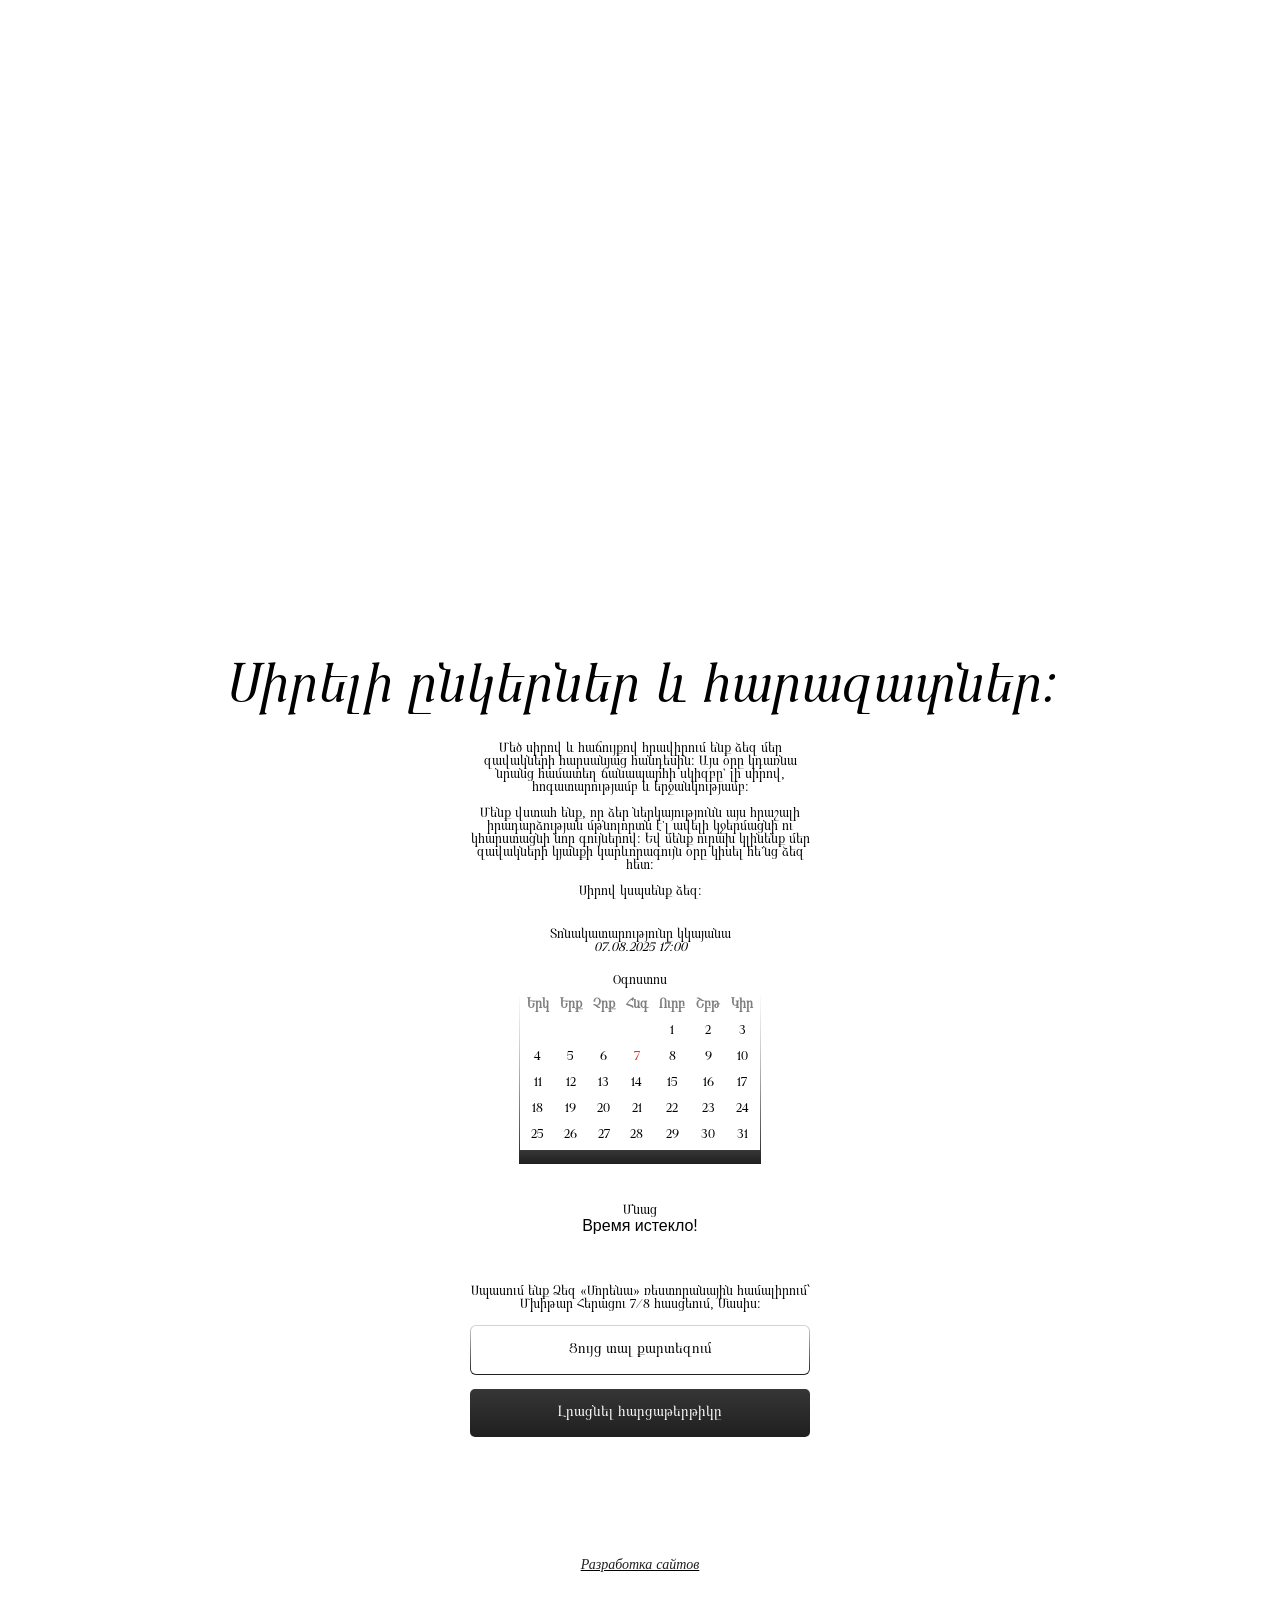
==== maina_arm.html @ dd4e908f "Initial commit" ====
<!DOCTYPE html>
<!--[if lt IE 7]>      <html class="no-js lt-ie9 lt-ie8 lt-ie7"> <![endif]-->
<!--[if IE 7]>         <html class="no-js lt-ie9 lt-ie8"> <![endif]-->
<!--[if IE 8]>         <html class="no-js lt-ie9"> <![endif]-->
<!--[if gt IE 8]>      <html class="no-js"> <!--<![endif]-->
<html>
    <head>
        <meta charset="utf-8">
        <meta http-equiv="X-UA-Compatible" content="IE=edge">
        <title>Հարսանեկան հրավեր</title>
        <meta name="description" content="">
        <meta name="viewport" content="width=device-width, initial-scale=1">
        <link rel="stylesheet" href="style_arm.css">
        <link rel="icon" type="image/png" href="/favicon.png">
    </head>
    <body>
        <div class="firstscreen">
            <video src="matani.mp4" autoplay muted loop width="100%"></video>
            <div class="svadebnoe"> 
                <p>Հարսանեկան հրավեր</p>
            </div>
            <div class="text-overlay">
                <h1>Արման</h1>
                <h1 class="and" style="font-size: 42px;">&</h1>
                <h1>Մարիա</h1>
            </div>
            <div class="provedite">
                <a href="#main">
                    <p>Իջեցրեք ներքև</p>
                    <img src="strelka.svg">
                </a>
            </div>
        </div>
        <div id="main">
            <p class="headtitle">Սիրելի ընկերներ և հարազատներ:</p>
            <p class="maintext">
                Մեծ սիրով և հաճույքով հրավիրում ենք ձեզ մեր զավակների հարսանյաց հանդեսին:
                Այս օրը  կդառնա նրանց համատեղ ճանապարհի սկիզբը` 
                լի սիրով, հոգատարությամբ և  երջանկությամբ:
                <br><br>
                Մենք վստահ ենք, որ ձեր ներկայությունն այս հրաշալի իրադարձության մթնոլորտն է'լ ավելի կջերմացնի ու կհարստացնի նոր գույներով: Եվ մենք ուրախ կլինենք մեր զավակների կյանքի կարևորագույն օրը կիսել հե'նց ձեզ հետ: 
                <br><br>
                Սիրով կսպսենք ձեզ:
            </p>
            <div class="date">
                <p class="maintext">
                    Տոնակատարությունը կկայանա
                </p>
                <p class="maintext" style="font-style: italic; letter-spacing: 0%;">
                    07.08.2025 17:00
                </p>
                <div class="calendar"> 
                    <p class="maintext" style="margin-top: 20px; margin-bottom: 5px;">Oգոստոս</p>
                    <div class="styletab">
                        <table id="tab_august">
                            <thead>
                                <tr>
                                    <th>Երկ</th>
                                    <th>Երք</th>
                                    <th>Չրք</th>
                                    <th>Հնգ</th>
                                    <th>Ուրբ</th>
                                    <th>Շբթ</th>
                                    <th>Կիր</th>
                                </tr>
                            </thead>
                            <tbody>
                                <tr>
                                    <td></td> <!-- Пустые ячейки для дней до 1 августа -->
                                    <td></td>
                                    <td></td>
                                    <td></td>
                                    <td>1</td>
                                    <td>2</td>
                                    <td>3</td>
                                </tr>
                                <tr>
                                    <td>4</td>
                                    <td>5</td>
                                    <td>6</td>
                                    <td style="color:#E02E2E">7</td> <!-- 7 августа выделено красным -->
                                    <td>8</td>
                                    <td>9</td>
                                    <td>10</td>
                                </tr>
                                <tr>
                                    <td>11</td>
                                    <td>12</td>
                                    <td>13</td>
                                    <td>14</td>
                                    <td>15</td>
                                    <td>16</td>
                                    <td>17</td>
                                </tr>
                                <tr>
                                    <td>18</td>
                                    <td>19</td>
                                    <td>20</td>
                                    <td>21</td>
                                    <td>22</td>
                                    <td>23</td>
                                    <td>24</td>
                                </tr>
                                <tr>
                                    <td>25</td>
                                    <td>26</td>
                                    <td>27</td>
                                    <td>28</td>
                                    <td>29</td>
                                    <td>30</td>
                                    <td>31</td>
                                </tr>
                            </tbody>
                        </table>
                    </div>
                </div>
            </div>
        </div>
        <!--countdown><!-->
        <div class="countdown_block">
            <p class="maintext">Մնաց</p>
            <div id="countdown">
                <div>
                    <span id="days"></span>
                    <div class="label">օր</div>
                </div>
                <div>
                    <span id="hours"></span>
                    <div class="label">ժամ</div>
                </div>
                <div>
                    <span id="minutes"></span>
                    <div class="label">րոպե</div>
                </div>
                <div>
                    <span id="seconds"></span>
                    <div class="label">վայրկյան</div>
                </div>
            </div>
        </div>
        <div class="buttons">
            <p class="maintext">Սպասում ենք Ձեզ «Մորենա» ռեստորանային համալիրում՝ Մխիթար Հերացու 7/8 հասցեում, Մասիս:</p>
            <div class="buttonpad">
                <a href="https://yandex.ru/profile/222913353582/"  target="_blank"><button id="map">Ցույց տալ քարտեզում</button></a>
            </div>
            <a href="https://docs.google.com/forms/d/e/1FAIpQLSc5-LS2k80LiELnAu3tICe8GGw1VphK6dPvU2dCEY08qHvROg/viewform?usp=header" target="_blank">
                <button id="form">Լրացնել հարցաթերթիկը</button>
            </a>
        </div>
        <div class="footer">
            <p style="text-decoration: underline;" >
                <a href="https://t.me/dzeec">Разработка сайтов</a>
            </p>
        </div>
        <script src="countdown.js" async defer></script>
    </body>
</html>
---- style_arm.css ----
@font-face {
    font-family: 'ArianGrqi'; /* Название шрифта, которое вы будете использовать */
    src: url('fonts/Arian_Grqi_U.woff') format('woff'); /* Современные браузеры */
    font-weight: normal; /* Насыщенность шрифта */
    font-style: normal; /* Стиль шрифта (обычный, курсив и т.д.) */
}

@font-face {
    font-family: 'BerenisADF'; /* Название шрифта, которое вы будете использовать */
    src: url('fonts/BerenisADFProRegular.woff') format('woff'); /* Современные браузеры */
    font-weight: normal; /* Насыщенность шрифта */
    font-style: normal; /* Стиль шрифта (обычный, курсив и т.д.) */
}

@font-face {
    font-family: 'FrenchKiss'; /* Название шрифта, которое вы будете использовать */
    src: url('fonts/FRENCHKISSSCRIPT.woff') format('woff'); /* Современные браузеры */
    font-weight: normal; /* Насыщенность шрифта */
    font-style: normal; /* Стиль шрифта (обычный, курсив и т.д.) */
}

@font-face {
    font-family: 'Brygada1918'; /* Название шрифта, которое вы будете использовать */
    src: url('fonts/Brygada1918-Regular.woff') format('woff'); /* Современные браузеры */
    font-weight: normal; /* Насыщенность шрифта */
    font-style: normal; /* Стиль шрифта (обычный, курсив и т.д.) */
}

@font-face {
    font-family: 'Brygada1918'; /* Название шрифта, которое вы будете использовать */
    src: url('fonts/Brygada1918-Medium.woff') format('woff'); /* Современные браузеры */
    font-weight: medium; /* Насыщенность шрифта */
    font-style: normal; /* Стиль шрифта (обычный, курсив и т.д.) */
}

@font-face {
    font-family: 'Brygada1918'; /* Название шрифта, которое вы будете использовать */
    src: url('fonts/Brygada1918-Italic.woff') format('woff'); /* Современные браузеры */
    font-weight: normal; /* Насыщенность шрифта */
    font-style: italic; /* Стиль шрифта (обычный, курсив и т.д.) */
}

@font-face {
    font-family: 'Brygada1918_im'; /* Название шрифта, которое вы будете использовать */
    src: url('fonts/Brygada1918-MediumItalic.woff') format('woff'); /* Современные браузеры */
    font-weight: medium; /* Насыщенность шрифта */
    font-style: italic; /* Стиль шрифта (обычный, курсив и т.д.) */
}

@font-face {
    font-family: 'Aida_Italic'; /* Название шрифта, которое вы будете использовать */
    src: url('fonts/shk-aida-ita.woff') format('woff'); /* Современные браузеры */
    font-weight: medium; /* Насыщенность шрифта */
    font-style: italic; /* Стиль шрифта (обычный, курсив и т.д.) */
}

@font-face {
    font-family: 'Aida_Regular'; /* Название шрифта, которое вы будете использовать */
    src: url('fonts/shk-aida-reg.woff') format('woff'); /* Современные браузеры */
    font-weight: normal; /* Насыщенность шрифта */
    font-style: normal; /* Стиль шрифта (обычный, курсив и т.д.) */
}

html {
    scroll-behavior: smooth; /* Плавный скролл для всей страницы */
}

body {
    max-width: 100%;
    height: auto; /* Сохраняет пропорции */
    margin: 0 auto;
}

.firstscreen video {
    border-radius: 0px 0px 25px 25px;
    z-index:1;
}

.firstscreen {
    position: relative; /* Относительное позиционирование для контейнера */
    width: 100%; /* Ширина контейнера */
    overflow: hidden; /* Скрыть всё, что выходит за пределы контейнера */
}

.text-overlay {
    position: absolute; /* Абсолютное позиционирование для текста */
    top: 50%; /* Позиционирование по вертикали */
    left: 50%; /* Позиционирование по горизонтали */
    transform: translate(-50%, -50%); /* Центрирование текста */
    text-align: center; /* Выравнивание текста по центру */
    color: white; /* Цвет текста */
    z-index: 1; /* Убедитесь, что текст выше видео */
    width: 100%; /* Ширина текстового блока (можно настроить) */
    max-width: 800px; /* Максимальная ширина текстового блока */
    font-family: ArianGrqi;
    letter-spacing: -10%;
}

.text-overlay h1{ 
    font-size: 64px;
    margin: 0 auto;
}

.svadebnoe {
    position:absolute;
    top:31px;
    text-align: center;
    left:50%;
    transform: translate(-50%, -50%); /* Центрирование текста */
    width:80%;
    color: white;
    opacity: 50%;
    font-size: 11px;
}

.provedite {
    position:absolute;
    top:95%;
    text-align: center;
    left:50%;
    transform: translate(-50%, -50%); /* Центрирование текста */
    width:80%;
    color: white;
    font-size: 11px;
}

.provedite p {
    margin:4px auto;
}

.provedite a {
    text-decoration: none;
    color: #fff;
}

.provedite img {
    animation: bounce 3s infinite; /* Анимация */
}

@keyframes bounce {
    0%, 100% {
        transform: translateY(0); /* Начальное и конечное положение */
    }
    50% {
        transform: translateY(5px); /* Смещение вниз */
    }
}

.and {
    font-family: Aida_Regular;
    padding-top: 12px;
    margin-bottom: -10px;
}

.headtitle {
    font-family: Aida_Italic;
    font-size: 53px;
    text-align: center;
    line-height: 90%;
    margin-bottom: 30px;
    margin-top:20px;
}

.maintext {
    font-family: Aida_Regular;
    font-size: 13px;
    text-align: center;
    letter-spacing: -3%;
    max-width: 340px;
    margin: auto;
}

.date {
    margin-top: 30px;
    left:50%;
}

.datetxt{
    font-family: Aida_Regular;
    font-style: italic;
    font-size:13px;
}

.calendar {
    text-align:center;
    left:50%;
    margin-bottom: 40px;
}

#tab_august {
    text-align: center;
    width: 240px;
    font-family: Aida_Regular;
    font-size: 13px;
    border: 1.5px solid transparent;
}


table {
    border-collapse: collapse;
    text-align: center;
    background-color: #fff;
    margin: 0 auto;
    padding: 10px;
}
th, td {
    padding: 5px;
    padding-bottom: 8px;
    width: 10px;
    font-style: normal;
}

th {
    opacity: 50%;
}

.styletab {
    background: linear-gradient(transparent, 60%,#1f1f1f);
    width:242.2px;
    height:172px;
    margin: 0 auto;
}

#countdown {
    width: 100%;
    display: flex;
    justify-content: center;
    font-family: Arial, sans-serif;
    text-align: center;
}

#countdown div {
    display: inline-block;
    padding: 8px;
    width: 72px;
}

#countdown .label {
    font-size: 14px;
    color: #555;
    margin-top: 0px;
    font-family: Aida_Regular;
    width:100%;
    padding: 0;
    font-style: italic;
}

#countdown span{
    font-family: Brygada1918;
    font-size: 42px;
    font-style: italic;
    font-weight: normal;
}


.buttons {
    text-align: center;
    margin-top:50px;
    margin-bottom:120px;
}

.buttons button {
    width:340px;
    margin-top:14px;
    height:48px;
    font-family: Aida_Regular;
    font-weight: medium;
    font-size: 14px;
    border-radius: 5px;
    border: none;
}

.buttonpad{
    width:340px;
    margin: 0 auto;
    margin-top:14px;
    height:50px;
    background: linear-gradient(#D5D5D5, #1f1f1f);
    border-radius: 6px;
}

#map {
    background: #fff;
    width:338px;
    margin-top:1px;
}

#form {
    background-color: #1f1f1f;
    background: linear-gradient(#363636,#1f1f1f);
    color:#fff;
}

.footer p {
    font-family: Aida_Regular;
    font-size: 14px;
    text-align: center;
    font-style: italic;
    letter-spacing: -3%;
    max-width: 340px;
    margin: 0 auto;
}

.footer {
    margin-bottom: 40px;
}

.footer a {
    text-decoration: none;
    color:#1f1f1f;
}

.buttons button{
    cursor:pointer;
}

.buttonpad a{
    text-decoration: none;
    color: #1f1f1f;
}
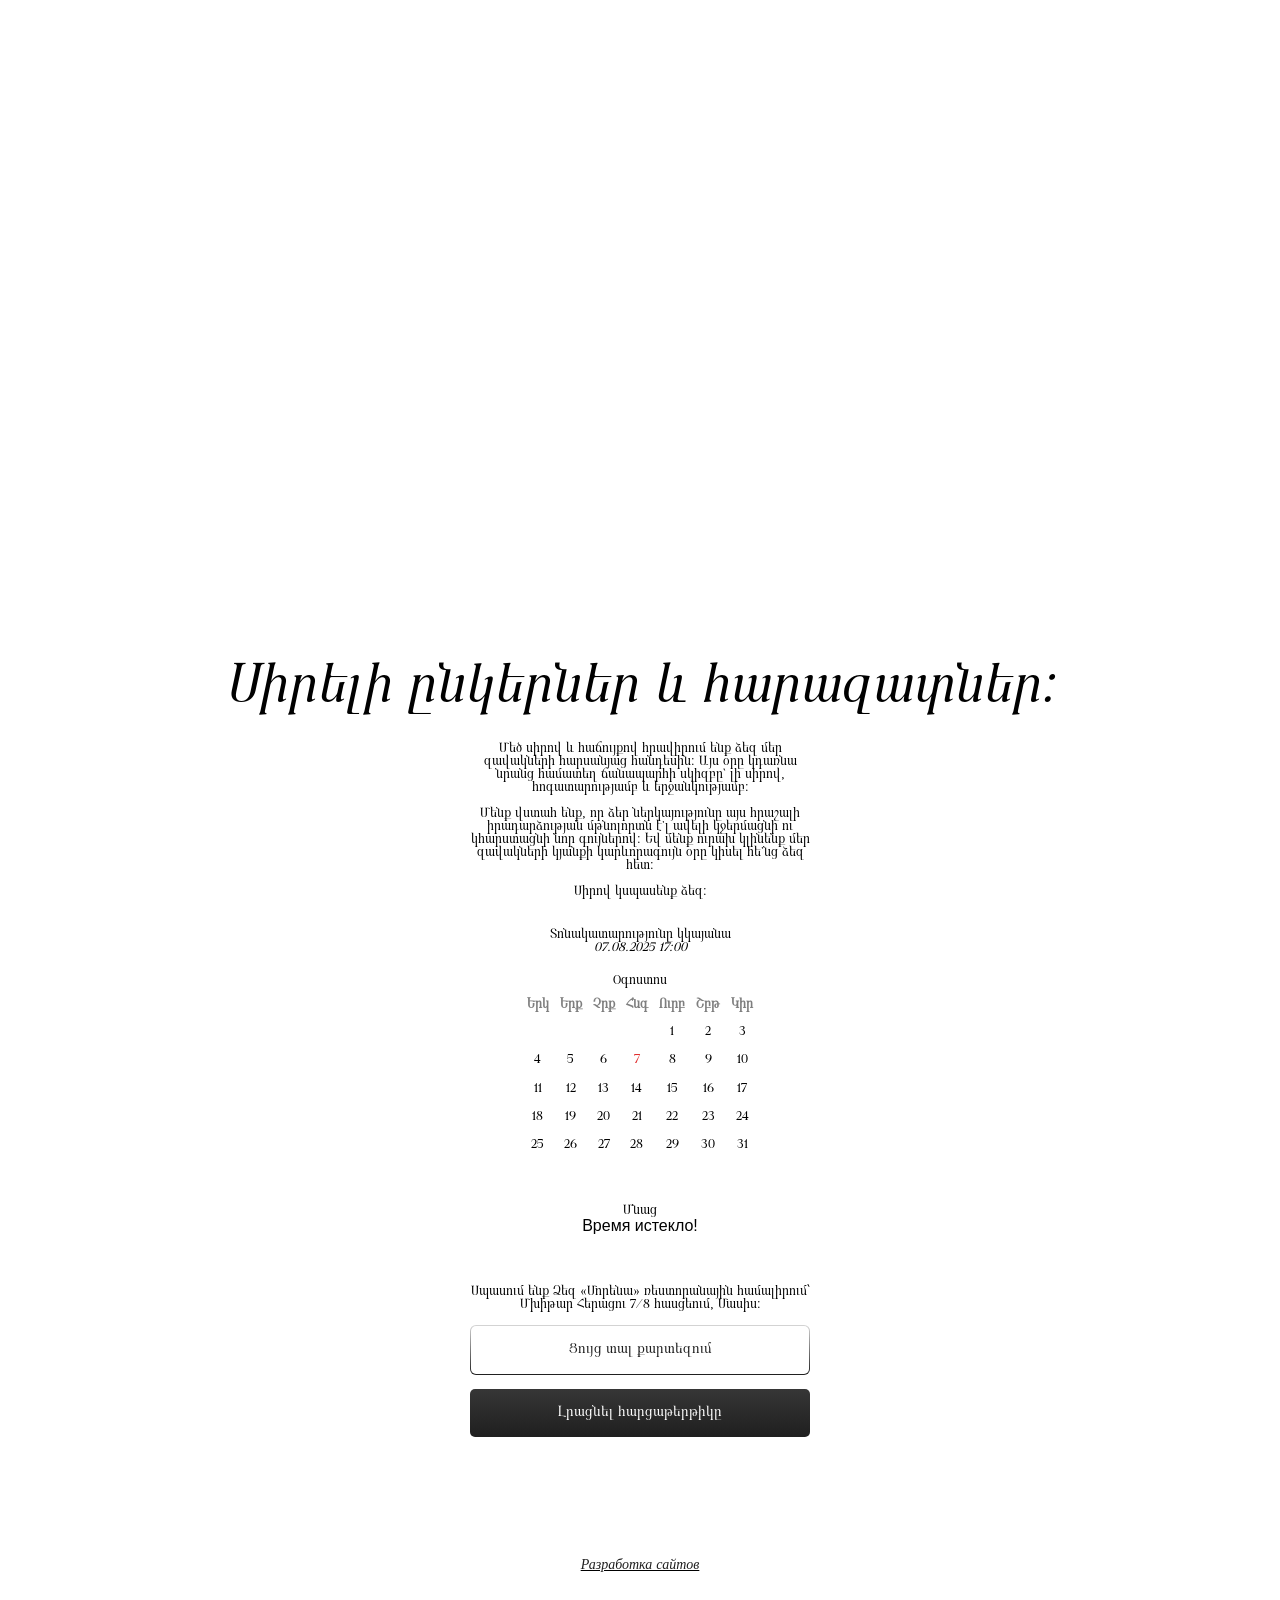
==== commit 7e5f01dd: "Hotfix again" ====
--- a/maina_arm.html
+++ b/maina_arm.html
@@ -38,9 +38,9 @@
                 Այս օրը  կդառնա նրանց համատեղ ճանապարհի սկիզբը` 
                 լի սիրով, հոգատարությամբ և  երջանկությամբ:
                 <br><br>
-                Մենք վստահ ենք, որ ձեր ներկայությունն այս հրաշալի իրադարձության մթնոլորտն է'լ ավելի կջերմացնի ու կհարստացնի նոր գույներով: Եվ մենք ուրախ կլինենք մեր զավակների կյանքի կարևորագույն օրը կիսել հե'նց ձեզ հետ: 
+                Մենք վստահ ենք, որ ձեր ներկայությունը այս հրաշալի իրադարձության մթնոլորտն է'լ ավելի կջերմացնի ու կհարստացնի նոր գույներով: Եվ մենք ուրախ կլինենք մեր զավակների կյանքի կարևորագույն օրը կիսել հե'նց ձեզ հետ: 
                 <br><br>
-                Սիրով կսպսենք ձեզ:
+                Սիրով կսպասենք ձեզ:
             </p>
             <div class="date">
                 <p class="maintext">
--- a/style_arm.css
+++ b/style_arm.css
@@ -193,6 +193,7 @@
     font-family: Aida_Regular;
     font-size: 13px;
     border: 1.5px solid transparent;
+    height:170px;
 }
 
 
@@ -215,10 +216,11 @@
 }
 
 .styletab {
-    background: linear-gradient(transparent, 60%,#1f1f1f);
-    width:242.2px;
+    /*background: linear-gradient(transparent, 60%,#1f1f1f);
+    width:242.2px;*/
     height:172px;
     margin: 0 auto;
+
 }
 
 #countdown {
@@ -317,4 +319,8 @@
 .buttonpad a{
     text-decoration: none;
     color: #1f1f1f;
+}
+
+#map {
+    color: #1f1f1f;
 }
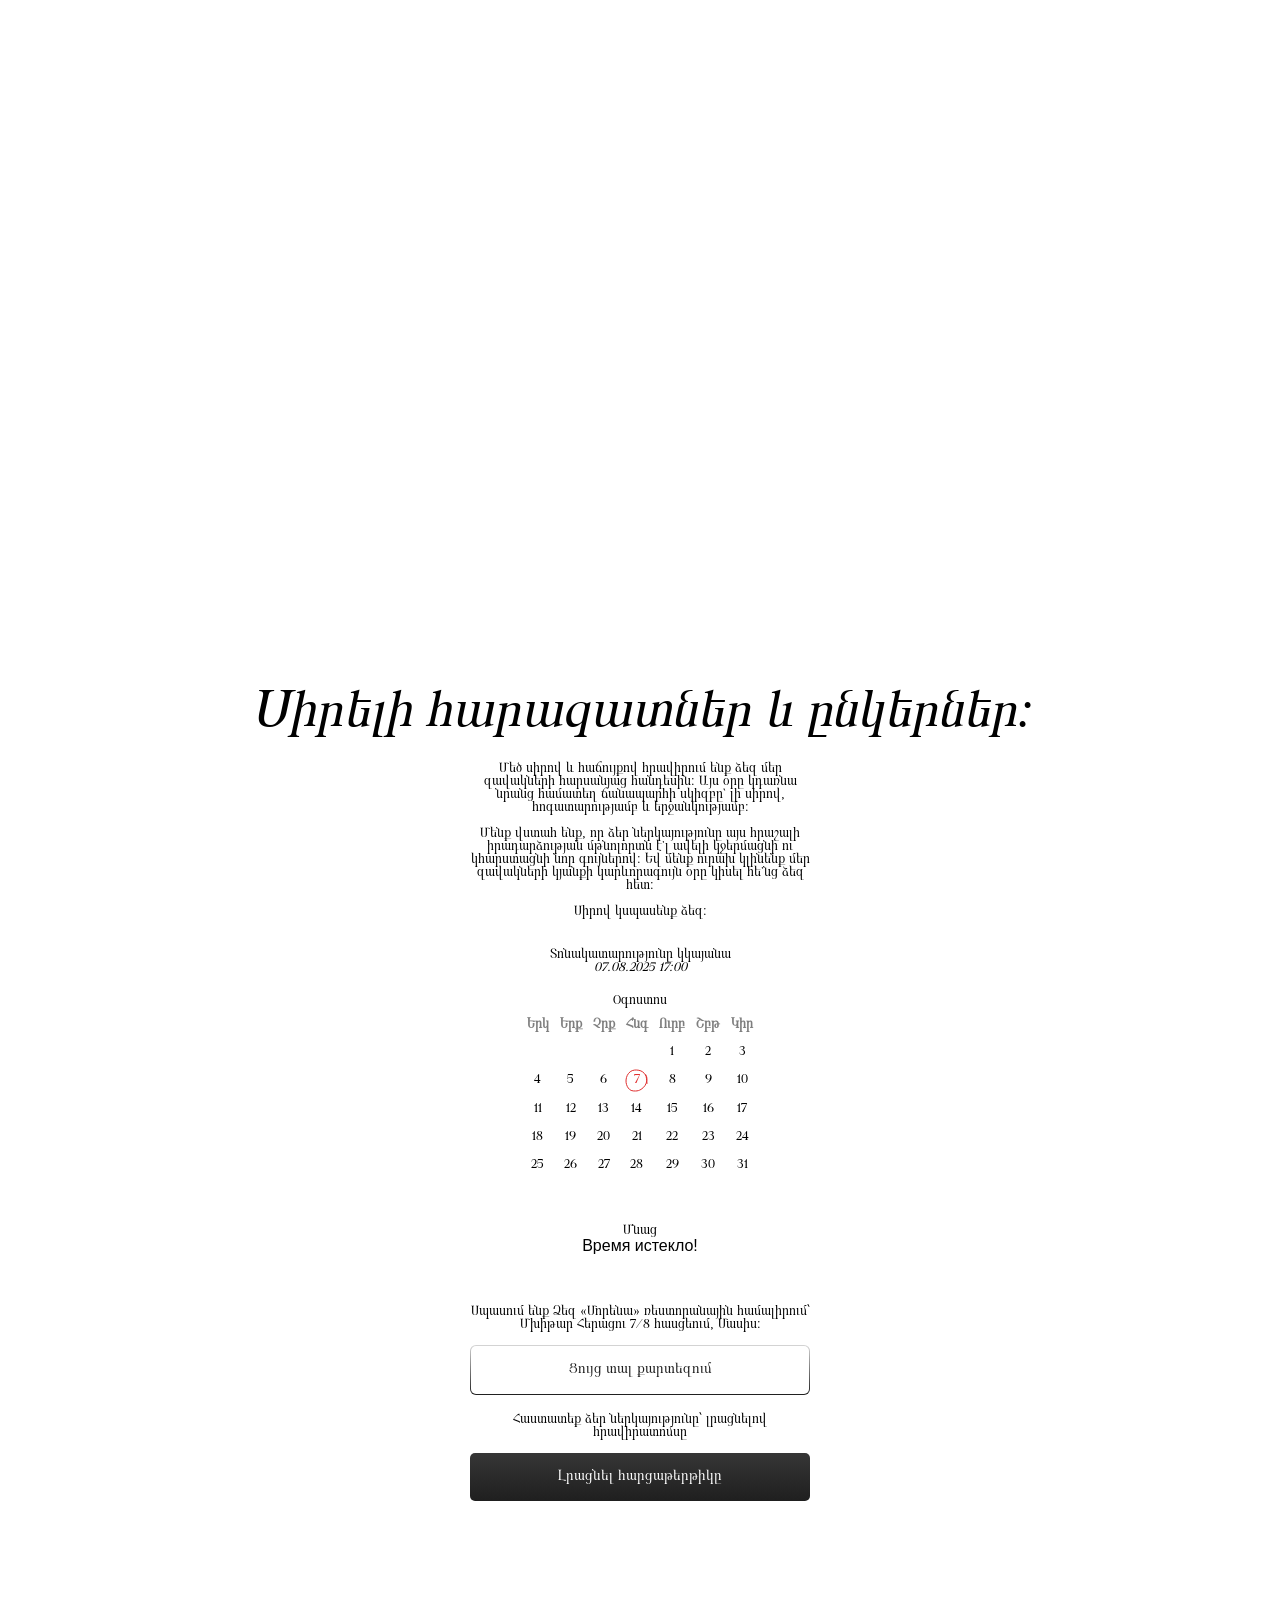
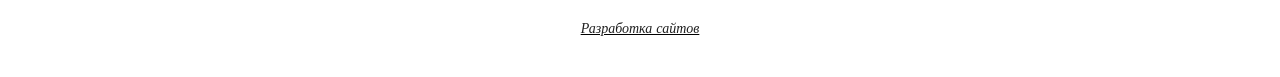
==== commit ae557328: "Changes 1.1" ====
--- a/maina_arm.html
+++ b/maina_arm.html
@@ -32,7 +32,7 @@
             </div>
         </div>
         <div id="main">
-            <p class="headtitle">Սիրելի ընկերներ և հարազատներ:</p>
+            <p class="headtitle">Սիրելի հարազատներ և ընկերներ:</p>
             <p class="maintext">
                 Մեծ սիրով և հաճույքով հրավիրում ենք ձեզ մեր զավակների հարսանյաց հանդեսին:
                 Այս օրը  կդառնա նրանց համատեղ ճանապարհի սկիզբը` 
@@ -78,7 +78,7 @@
                                     <td>4</td>
                                     <td>5</td>
                                     <td>6</td>
-                                    <td style="color:#E02E2E">7</td> <!-- 7 августа выделено красным -->
+                                    <td style="color:#E02E2E; background-image: url(/redcircle.svg); background-position: 100% 100%; background-repeat: no-repeat;">7</td> <!-- 7 августа выделено красным -->
                                     <td>8</td>
                                     <td>9</td>
                                     <td>10</td>
@@ -143,6 +143,8 @@
             <div class="buttonpad">
                 <a href="https://yandex.ru/profile/222913353582/"  target="_blank"><button id="map">Ցույց տալ քարտեզում</button></a>
             </div>
+            <br>
+            <p class="maintext">Հաստատեք ձեր ներկայությունը՝ լրացնելով հրավիրատոմսը</p>
             <a href="https://docs.google.com/forms/d/e/1FAIpQLSc5-LS2k80LiELnAu3tICe8GGw1VphK6dPvU2dCEY08qHvROg/viewform?usp=header" target="_blank">
                 <button id="form">Լրացնել հարցաթերթիկը</button>
             </a>
--- a/style_arm.css
+++ b/style_arm.css
@@ -14,7 +14,8 @@
 
 @font-face {
     font-family: 'FrenchKiss'; /* Название шрифта, которое вы будете использовать */
-    src: url('fonts/FRENCHKISSSCRIPT.woff') format('woff'); /* Современные браузеры */
+    src: url('fonts/FRENCHKISSSCRIPT.woff') format('woff'),/* Современные браузеры */
+        url('fonts/FRENCHKISSSCRIPT.woff2') format('woff2'); 
     font-weight: normal; /* Насыщенность шрифта */
     font-style: normal; /* Стиль шрифта (обычный, курсив и т.д.) */
 }
@@ -48,10 +49,18 @@
 }
 
 @font-face {
-    font-family: 'Aida_Italic'; /* Название шрифта, которое вы будете использовать */
-    src: url('fonts/shk-aida-ita.woff') format('woff'); /* Современные браузеры */
-    font-weight: medium; /* Насыщенность шрифта */
+    font-family: 'aidaital'; /* Название шрифта, которое вы будете использовать */
+    src: url('fonts/shk-aida-ita.woff') format('woff'),
+    url('fonts/shk-aida-ita.ttf') format('ttf'), /* Современные браузеры */
+        url('fonts/AnyConv.com__shk-aida-ita.woff2') format('woff2');
     font-style: italic; /* Стиль шрифта (обычный, курсив и т.д.) */
+}
+
+@font-face {
+    font-family: 'FreeSerifArm'; /* Название шрифта, которое вы будете использовать */
+    src: url('fonts/free-serif-2.ttf') format('ttf'),
+    url('fonts/free-serif-2.woff') format('woff'), /* Современные браузеры */
+        url('fonts/free-serif-2.woff2') format('woff2');
 }
 
 @font-face {
@@ -153,12 +162,12 @@
 }
 
 .headtitle {
-    font-family: Aida_Italic;
+    font-family: FreeSerifArm;
     font-size: 53px;
     text-align: center;
     line-height: 90%;
     margin-bottom: 30px;
-    margin-top:20px;
+    margin-top:40px;
 }
 
 .maintext {
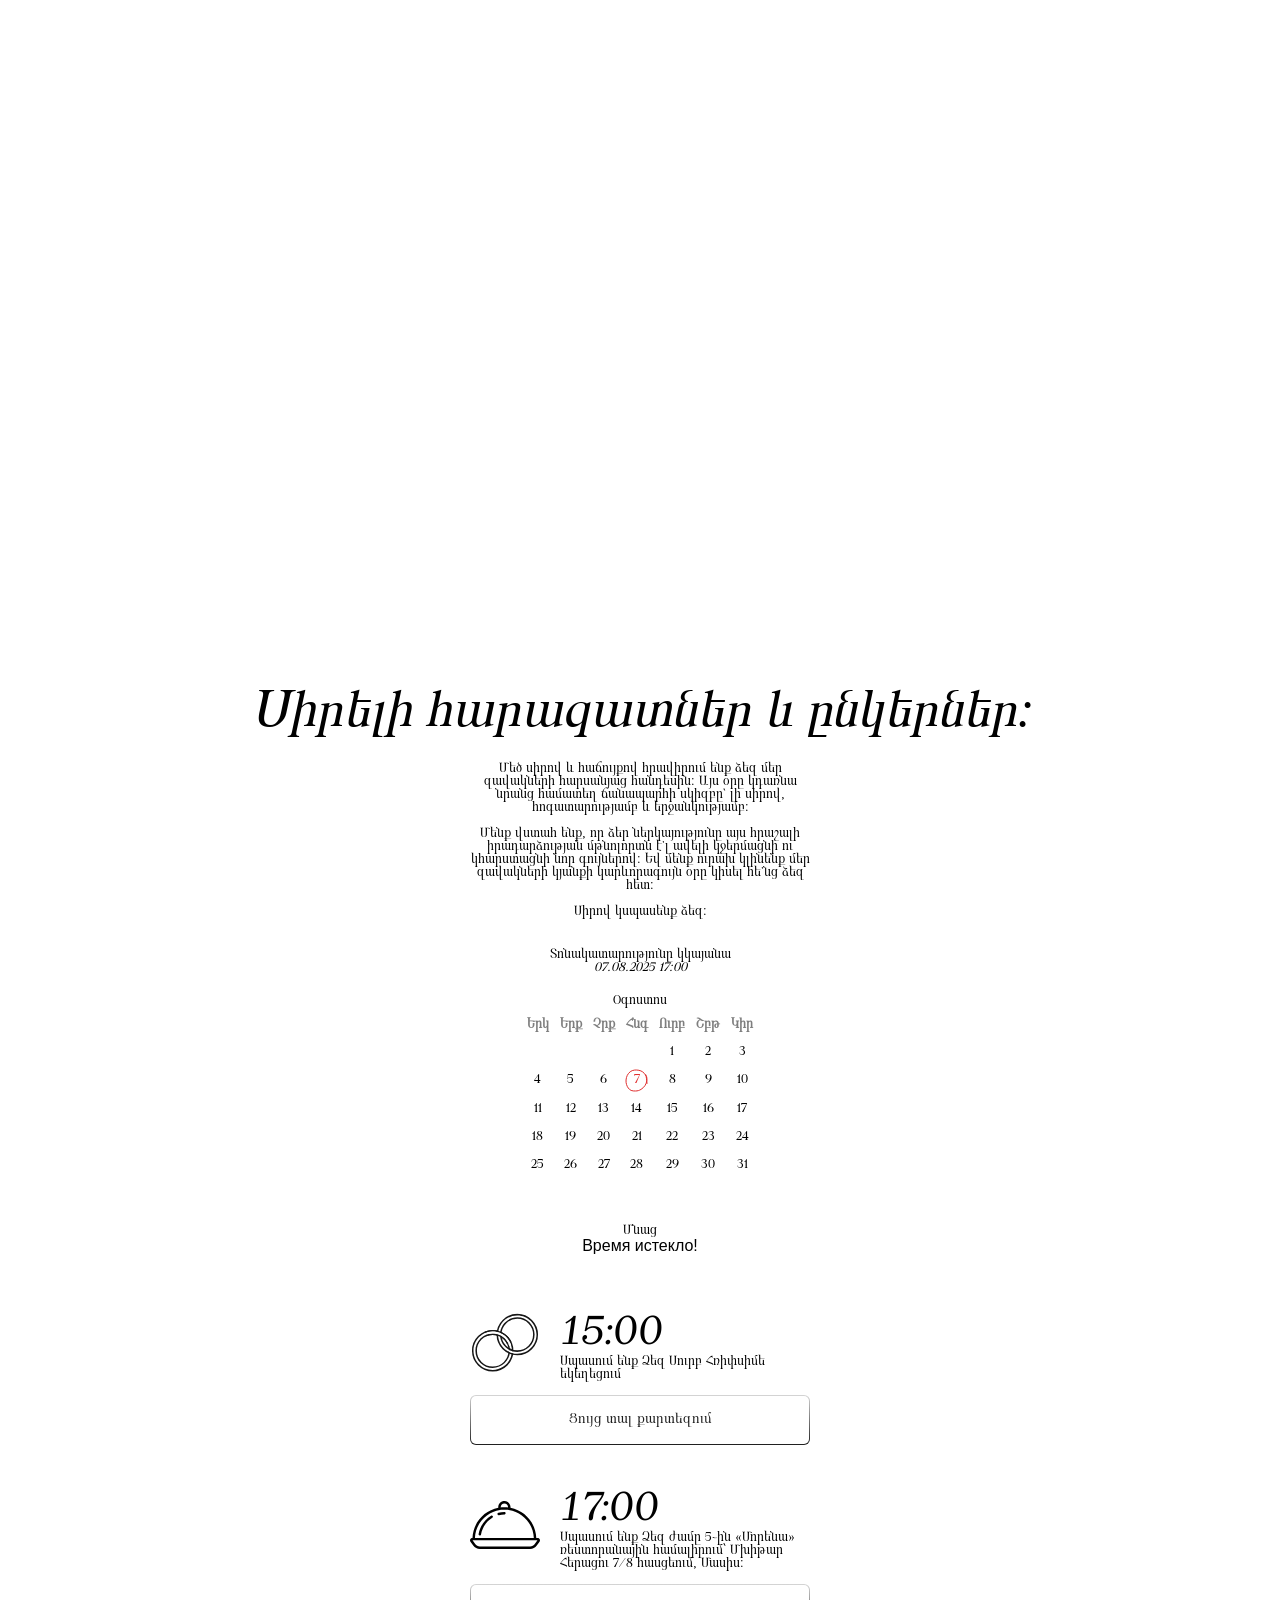
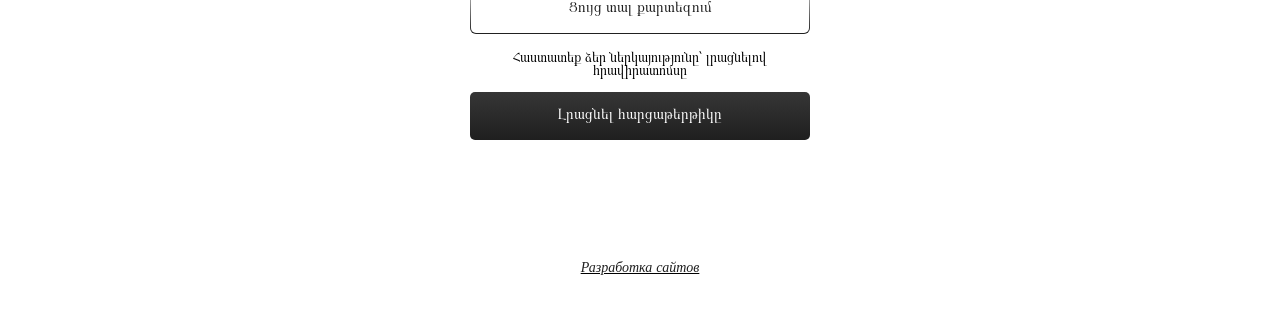
==== commit 4448e83e: "I beg this to be a last change" ====
--- a/maina_arm.html
+++ b/maina_arm.html
@@ -139,7 +139,25 @@
             </div>
         </div>
         <div class="buttons">
-            <p class="maintext">Սպասում ենք Ձեզ «Մորենա» ռեստորանային համալիրում՝ Մխիթար Հերացու 7/8 հասցեում, Մասիս:</p>
+            <div class="invitation">
+                <img src="rings.svg" alt="" width="70px">
+                <div style="margin-left:20px">
+                    <p class="maintext" id="eventshead">15:00</p>
+                    <p class="maintext" style="text-align: left;">Սպասում ենք Ձեզ Սուրբ Հռիփսիմե եկեղեցում</p>
+                </div>
+            </div>
+            <div class="buttonpad">
+                <a href="https://yandex.ru/profile/35208500744/"  target="_blank"><button id="map">Ցույց տալ քարտեզում</button></a>
+            </div>
+            <br>
+            <br>
+            <div class="invitation">
+                <img src="dish.svg" alt="" width="70px" style="object-fit: contain;">
+                <div style="margin-left:20px">
+                    <p class="maintext" id="eventshead">17:00</p>
+                    <p class="maintext" style="text-align: left;">Սպասում ենք Ձեզ ժամը 5֊ին «Մորենա» ռեստորանային համալիրում՝ Մխիթար Հերացու 7/8 հասցեում, Մասիս:</p>
+                </div>
+            </div>
             <div class="buttonpad">
                 <a href="https://yandex.ru/profile/222913353582/"  target="_blank"><button id="map">Ցույց տալ քարտեզում</button></a>
             </div>
--- a/style_arm.css
+++ b/style_arm.css
@@ -332,4 +332,18 @@
 
 #map {
     color: #1f1f1f;
+}
+
+.invitation {
+    display: flex;
+    margin: 0 auto;
+    max-width: 340px;
+}
+
+#eventshead {
+    text-align: left;
+    font-family: Brygada1918;
+    font-size: 42px;
+    font-style: italic;
+    font-weight: normal;
 }
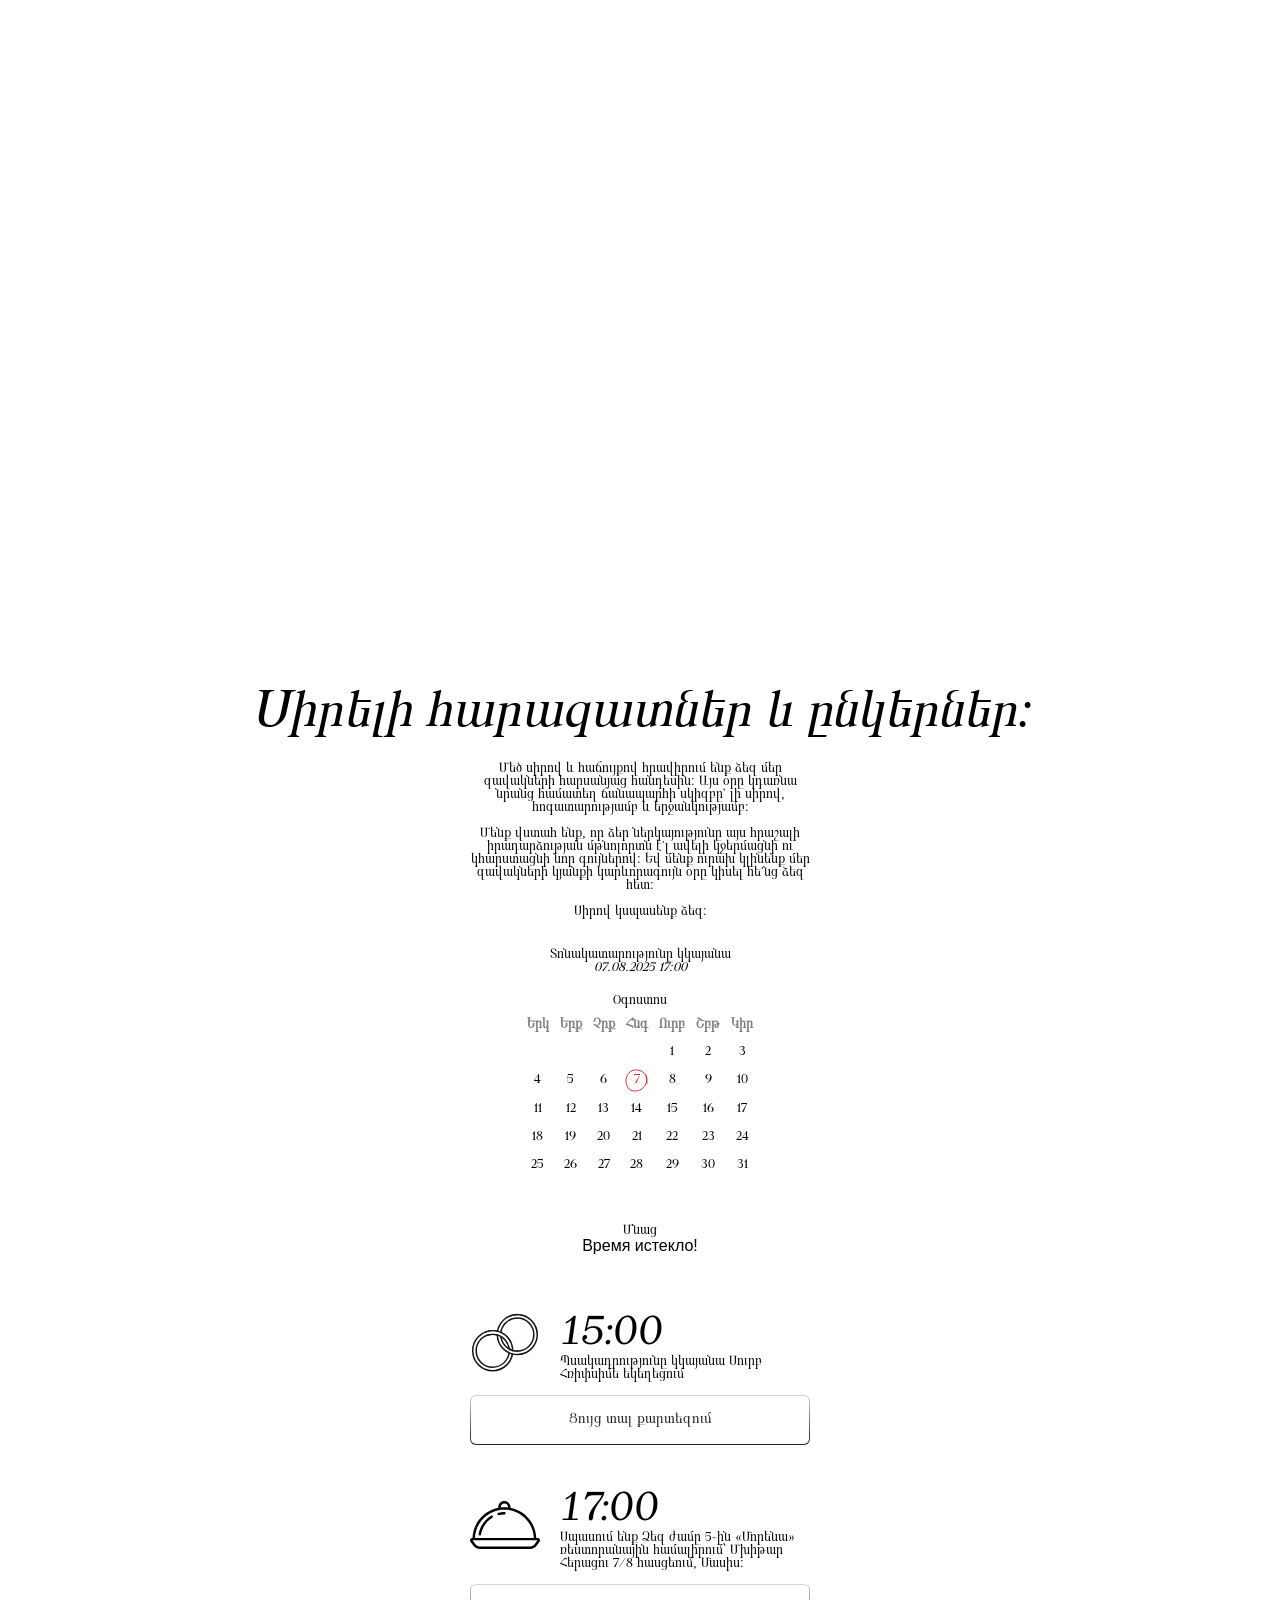
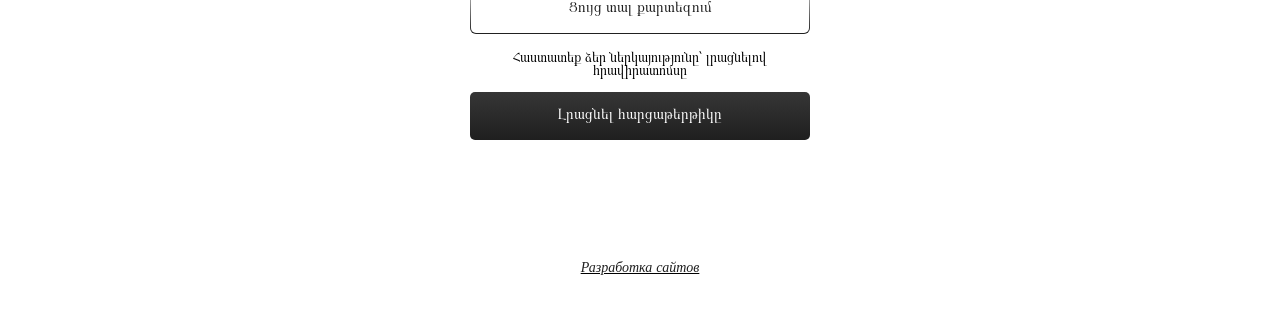
==== commit f50fa0bf: "fgh" ====
--- a/maina_arm.html
+++ b/maina_arm.html
@@ -143,7 +143,7 @@
                 <img src="rings.svg" alt="" width="70px">
                 <div style="margin-left:20px">
                     <p class="maintext" id="eventshead">15:00</p>
-                    <p class="maintext" style="text-align: left;">Սպասում ենք Ձեզ Սուրբ Հռիփսիմե եկեղեցում</p>
+                    <p class="maintext" style="text-align: left;">Պսակադրությունը կկայանա Սուրբ Հռիփսիմե եկեղեցում</p>
                 </div>
             </div>
             <div class="buttonpad">
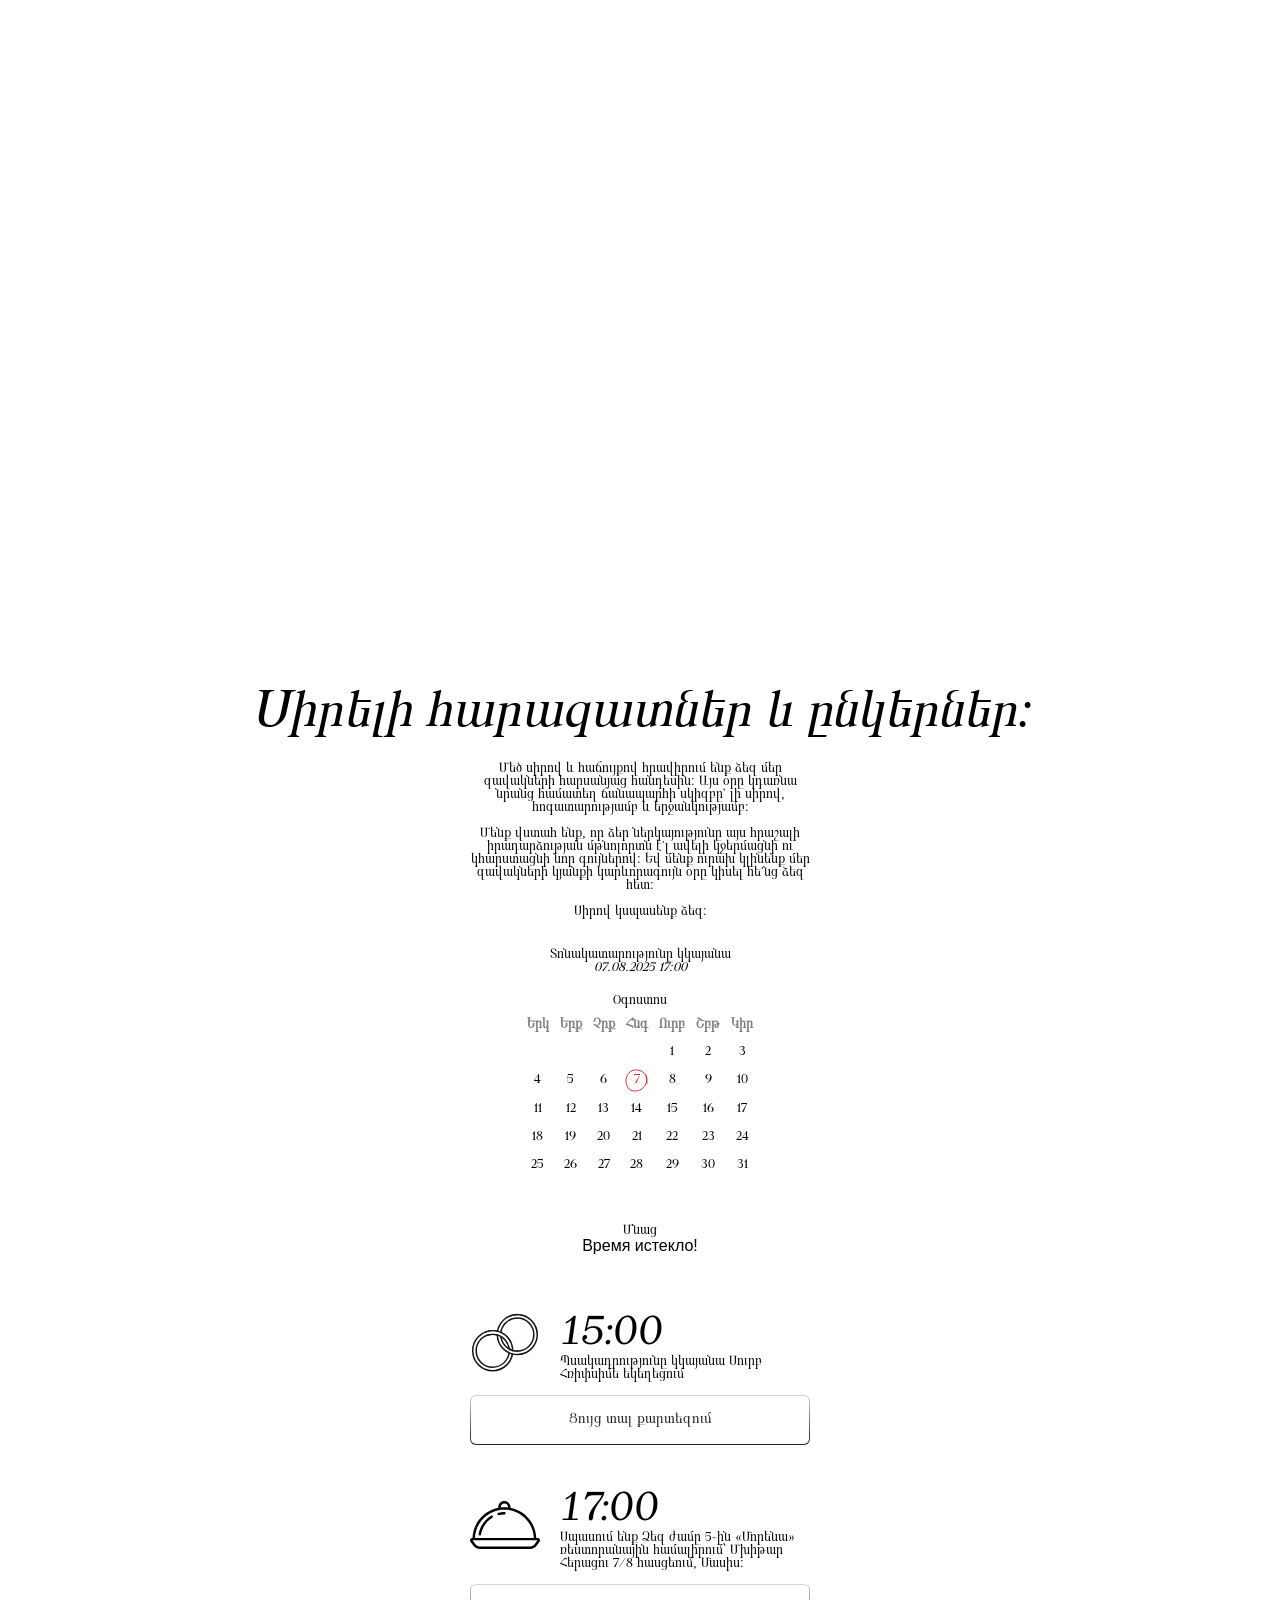
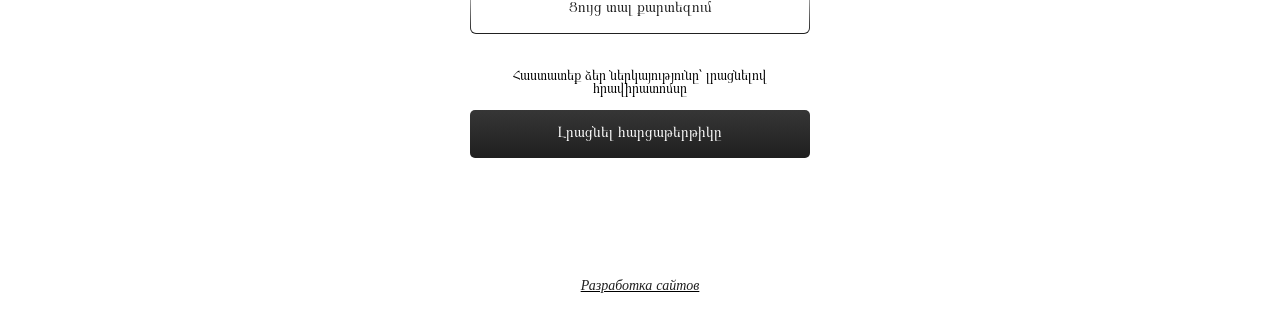
==== commit f11034b3: "gasags" ====
--- a/maina_arm.html
+++ b/maina_arm.html
@@ -161,7 +161,7 @@
             <div class="buttonpad">
                 <a href="https://yandex.ru/profile/222913353582/"  target="_blank"><button id="map">Ցույց տալ քարտեզում</button></a>
             </div>
-            <br>
+            <br><br>
             <p class="maintext">Հաստատեք ձեր ներկայությունը՝ լրացնելով հրավիրատոմսը</p>
             <a href="https://docs.google.com/forms/d/e/1FAIpQLSc5-LS2k80LiELnAu3tICe8GGw1VphK6dPvU2dCEY08qHvROg/viewform?usp=header" target="_blank">
                 <button id="form">Լրացնել հարցաթերթիկը</button>
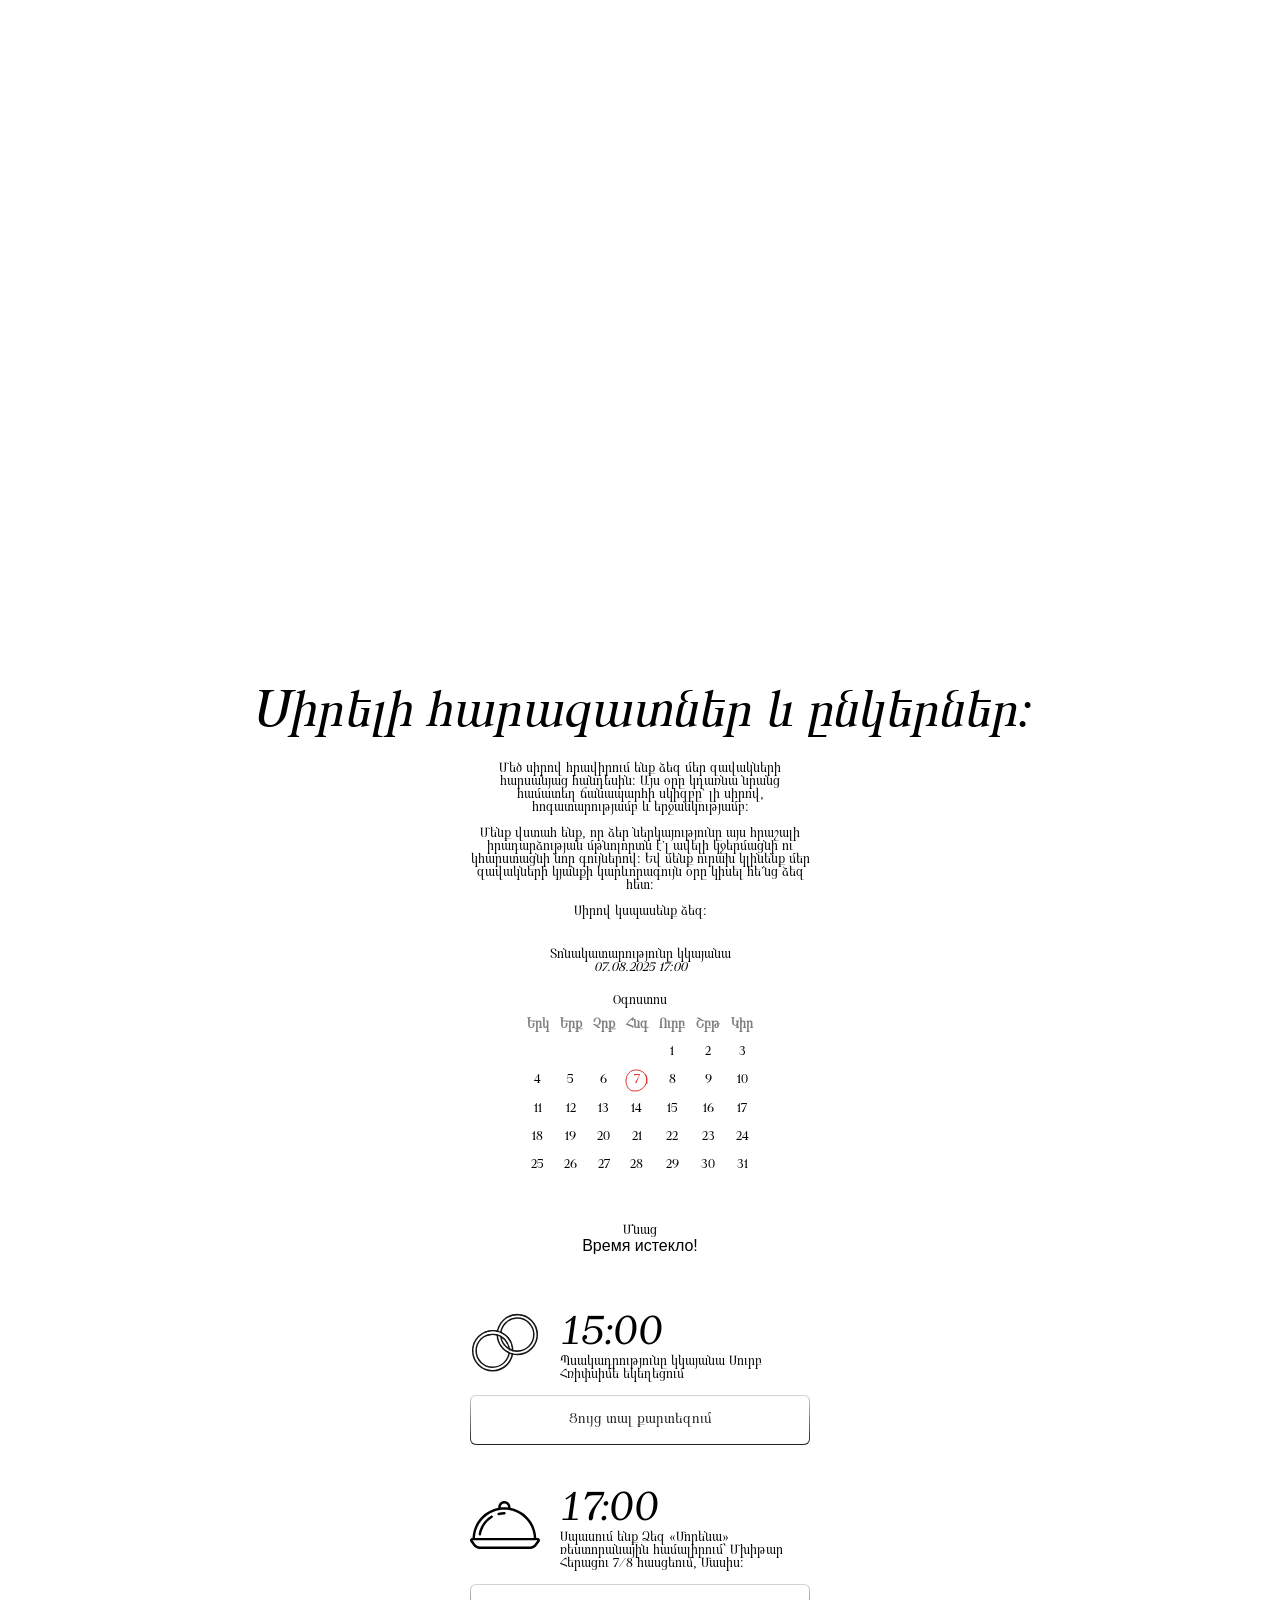
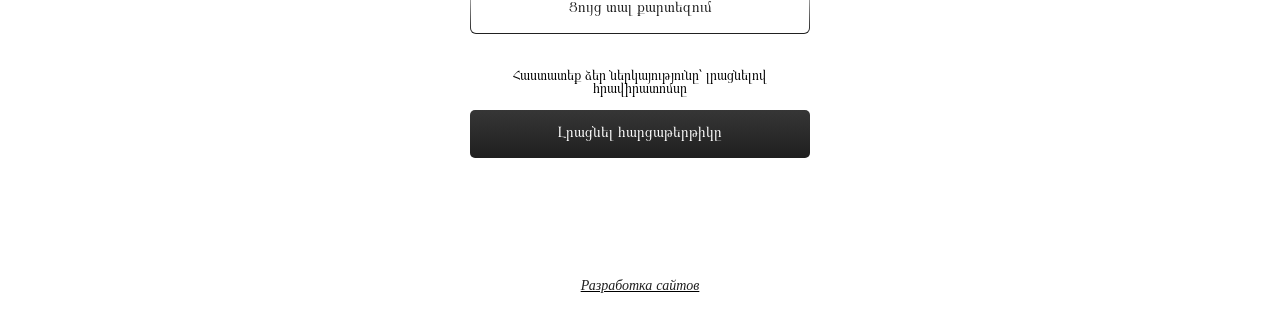
==== commit 50698691: "a" ====
--- a/maina_arm.html
+++ b/maina_arm.html
@@ -34,7 +34,7 @@
         <div id="main">
             <p class="headtitle">Սիրելի հարազատներ և ընկերներ:</p>
             <p class="maintext">
-                Մեծ սիրով և հաճույքով հրավիրում ենք ձեզ մեր զավակների հարսանյաց հանդեսին:
+                Մեծ սիրով հրավիրում ենք ձեզ մեր զավակների հարսանյաց հանդեսին:
                 Այս օրը  կդառնա նրանց համատեղ ճանապարհի սկիզբը` 
                 լի սիրով, հոգատարությամբ և  երջանկությամբ:
                 <br><br>
@@ -155,7 +155,7 @@
                 <img src="dish.svg" alt="" width="70px" style="object-fit: contain;">
                 <div style="margin-left:20px">
                     <p class="maintext" id="eventshead">17:00</p>
-                    <p class="maintext" style="text-align: left;">Սպասում ենք Ձեզ ժամը 5֊ին «Մորենա» ռեստորանային համալիրում՝ Մխիթար Հերացու 7/8 հասցեում, Մասիս:</p>
+                    <p class="maintext" style="text-align: left;">Սպասում ենք Ձեզ «Մորենա» ռեստորանային համալիրում՝ Մխիթար Հերացու 7/8 հասցեում, Մասիս:</p>
                 </div>
             </div>
             <div class="buttonpad">
